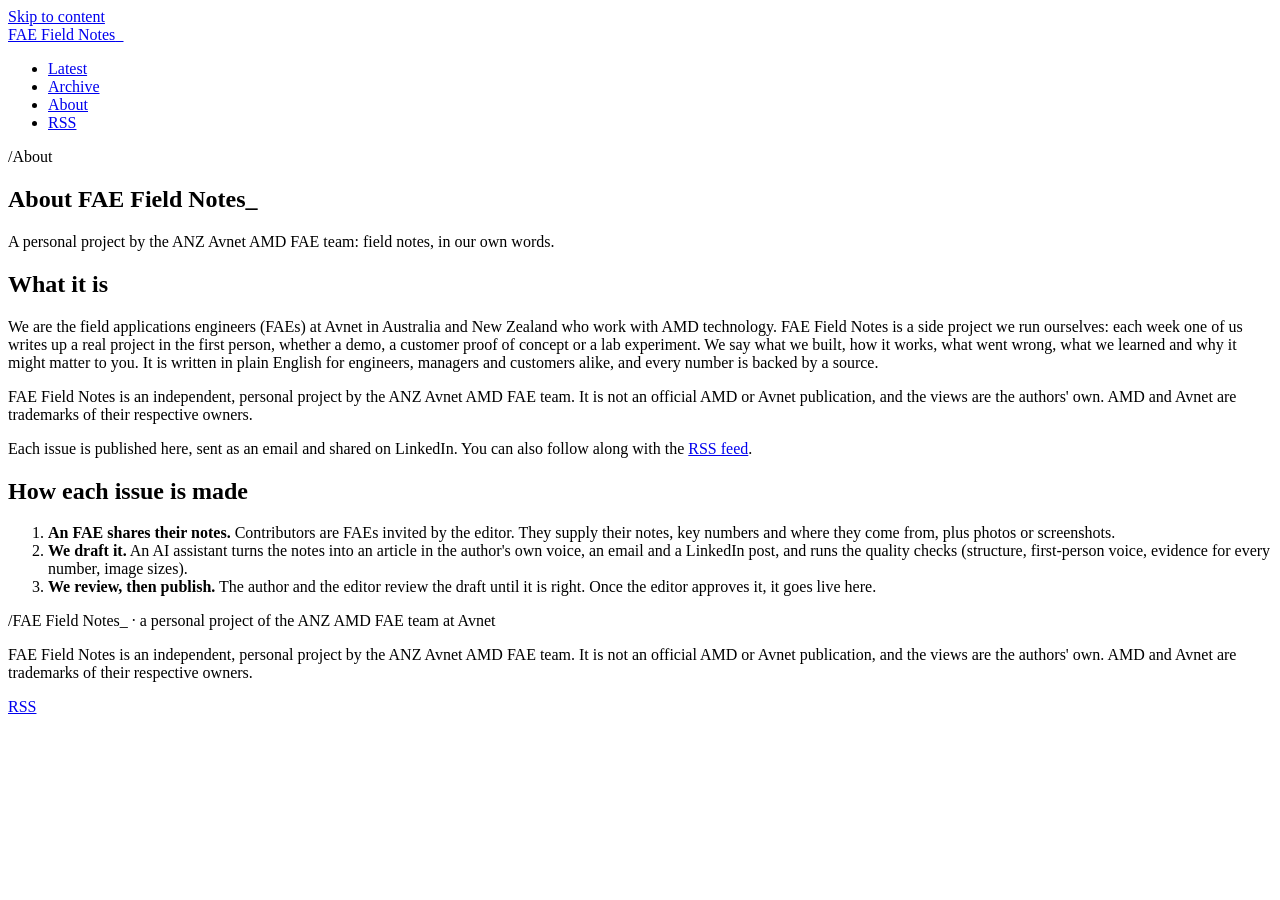
==== about/index.html @ 50558a1d "Publish 36fe0c4" ====
<!DOCTYPE html><html lang="en"><head><meta charset="utf-8"><meta name="viewport" content="width=device-width, initial-scale=1"><title>About | FAE Field Notes_</title><meta name="description" content="What FAE Field Notes is and how each issue is made."><meta name="theme-color" content="#041646"><link rel="canonical" href="https://jcavnet.github.io/fae-field-notes/about/"><link rel="icon" type="image/svg+xml" href="/fae-field-notes/favicon.svg"><link rel="alternate" type="application/rss+xml" title="FAE Field Notes_" href="/fae-field-notes/rss.xml"><meta property="og:site_name" content="FAE Field Notes_"><meta property="og:type" content="website"><meta property="og:title" content="About"><meta property="og:description" content="What FAE Field Notes is and how each issue is made."><meta property="og:url" content="https://jcavnet.github.io/fae-field-notes/about/"><meta property="og:image" content="https://jcavnet.github.io/fae-field-notes/og-default.png"><meta name="twitter:card" content="summary_large_image"><link rel="stylesheet" href="/fae-field-notes/_astro/Base.CILeCdcV.css"></head><body><a class="skip-link" href="#main">Skip to content</a><header class="site-header"><div class="wrap"><a class="brand" href="/fae-field-notes/" aria-label="FAE Field Notes home"><span class="wordmark">FAE Field Notes<span class="cursor" aria-hidden="true">_</span></span></a><nav class="site-nav" aria-label="Main"><ul><li><a href="/fae-field-notes/">Latest</a></li><li><a href="/fae-field-notes/#archive">Archive</a></li><li><a href="/fae-field-notes/about/" aria-current="page">About</a></li><li><a href="/fae-field-notes/rss.xml">RSS</a></li></ul></nav></div></header><main id="main" tabindex="-1"><section class="band page-head" aria-labelledby="about-title"><div class="wrap"><p class="kicker"><span class="slash" aria-hidden="true">/</span>About</p><h1 id="about-title">About FAE Field Notes<span class="cursor" aria-hidden="true">_</span></h1><p>A personal project by the ANZ Avnet AMD FAE team: field notes, in our own words.</p></div></section><section class="section"><div class="wrap"><div class="prose"><h2>What it is</h2><p>We are the field applications engineers (FAEs) at Avnet in Australia and New Zealand who work with AMD technology. FAE Field Notes is a side project we run ourselves: each week one of us writes up a real project in the first person, whether a demo, a customer proof of concept or a lab experiment. We say what we built, how it works, what went wrong, what we learned and why it might matter to you. It is written in plain English for engineers, managers and customers alike, and every number is backed by a source.</p><p>FAE Field Notes is an independent, personal project by the ANZ Avnet AMD FAE team. It is not an official AMD or Avnet publication, and the views are the authors&#39; own. AMD and Avnet are trademarks of their respective owners.</p><p>Each issue is published here, sent as an email and shared on LinkedIn. You can also follow along with the <a href="/fae-field-notes/rss.xml">RSS feed</a>.</p><h2>How each issue is made</h2><ol class="steps"><li><strong>An FAE shares their notes.</strong> Contributors are FAEs invited by the editor. They supply their notes, key numbers and where they come from, plus photos or screenshots.</li><li><strong>We draft it.</strong> An AI assistant turns the notes into an article in the author's own voice, an email and a LinkedIn post, and runs the quality checks (structure, first-person voice, evidence for every number, image sizes).</li><li><strong>We review, then publish.</strong> The author and the editor review the draft until it is right. Once the editor approves it, it goes live here.</li></ol></div></div></section></main><footer class="site-footer"><div class="wrap"><p><span class="slash" aria-hidden="true">/</span>FAE Field Notes_ · a personal project of the ANZ AMD FAE team at Avnet</p><p class="disclaimer">FAE Field Notes is an independent, personal project by the ANZ Avnet AMD FAE team. It is not an official AMD or Avnet publication, and the views are the authors&#39; own. AMD and Avnet are trademarks of their respective owners.</p><p class="footer-cta"><a href="/fae-field-notes/rss.xml">RSS</a></p></div></footer></body></html>
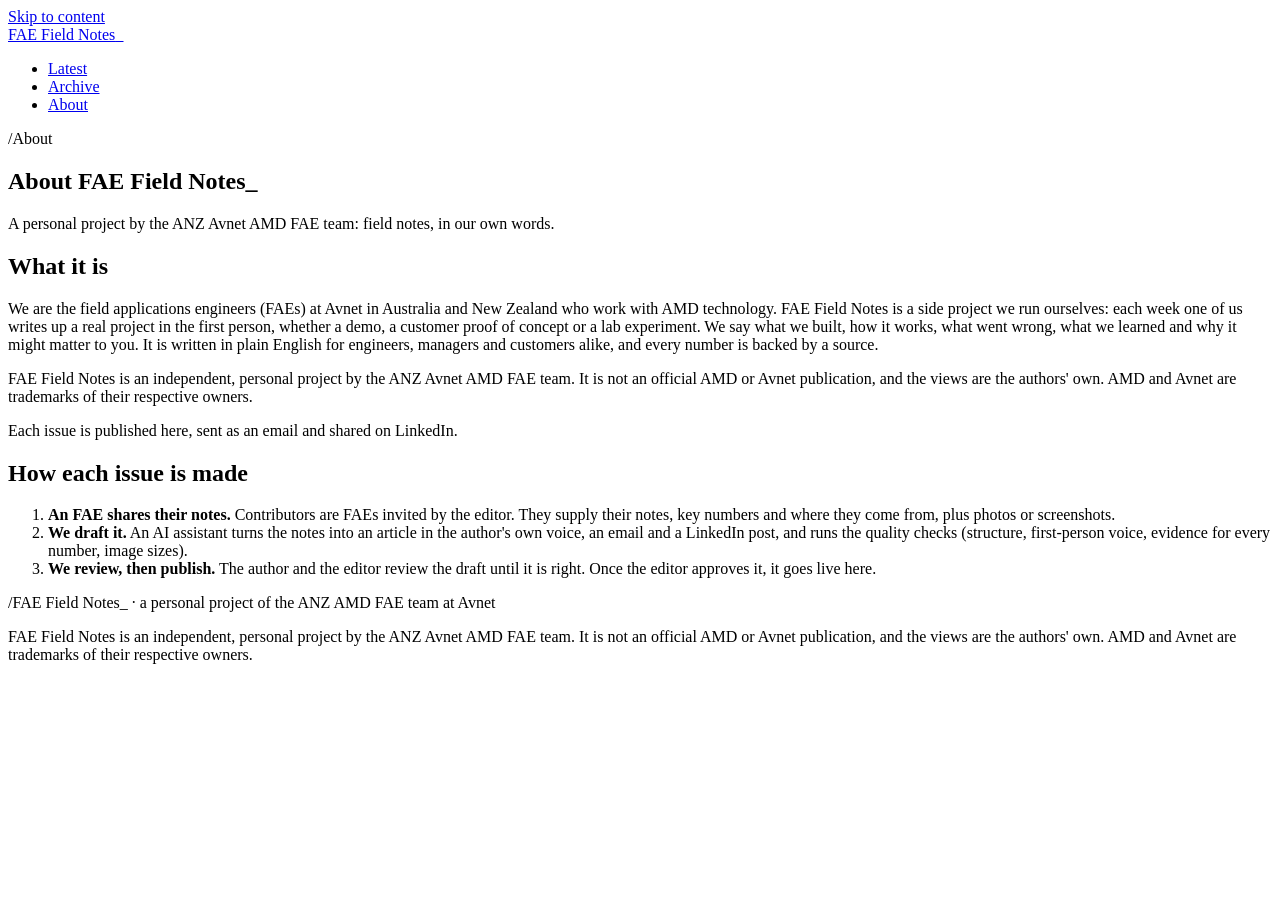
==== commit d64ffa9e: "Publish abc2636" ====
--- a/about/index.html
+++ b/about/index.html
@@ -1 +1 @@
-<!DOCTYPE html><html lang="en"><head><meta charset="utf-8"><meta name="viewport" content="width=device-width, initial-scale=1"><title>About | FAE Field Notes_</title><meta name="description" content="What FAE Field Notes is and how each issue is made."><meta name="theme-color" content="#041646"><link rel="canonical" href="https://jcavnet.github.io/fae-field-notes/about/"><link rel="icon" type="image/svg+xml" href="/fae-field-notes/favicon.svg"><link rel="alternate" type="application/rss+xml" title="FAE Field Notes_" href="/fae-field-notes/rss.xml"><meta property="og:site_name" content="FAE Field Notes_"><meta property="og:type" content="website"><meta property="og:title" content="About"><meta property="og:description" content="What FAE Field Notes is and how each issue is made."><meta property="og:url" content="https://jcavnet.github.io/fae-field-notes/about/"><meta property="og:image" content="https://jcavnet.github.io/fae-field-notes/og-default.png"><meta name="twitter:card" content="summary_large_image"><link rel="stylesheet" href="/fae-field-notes/_astro/Base.CILeCdcV.css"></head><body><a class="skip-link" href="#main">Skip to content</a><header class="site-header"><div class="wrap"><a class="brand" href="/fae-field-notes/" aria-label="FAE Field Notes home"><span class="wordmark">FAE Field Notes<span class="cursor" aria-hidden="true">_</span></span></a><nav class="site-nav" aria-label="Main"><ul><li><a href="/fae-field-notes/">Latest</a></li><li><a href="/fae-field-notes/#archive">Archive</a></li><li><a href="/fae-field-notes/about/" aria-current="page">About</a></li><li><a href="/fae-field-notes/rss.xml">RSS</a></li></ul></nav></div></header><main id="main" tabindex="-1"><section class="band page-head" aria-labelledby="about-title"><div class="wrap"><p class="kicker"><span class="slash" aria-hidden="true">/</span>About</p><h1 id="about-title">About FAE Field Notes<span class="cursor" aria-hidden="true">_</span></h1><p>A personal project by the ANZ Avnet AMD FAE team: field notes, in our own words.</p></div></section><section class="section"><div class="wrap"><div class="prose"><h2>What it is</h2><p>We are the field applications engineers (FAEs) at Avnet in Australia and New Zealand who work with AMD technology. FAE Field Notes is a side project we run ourselves: each week one of us writes up a real project in the first person, whether a demo, a customer proof of concept or a lab experiment. We say what we built, how it works, what went wrong, what we learned and why it might matter to you. It is written in plain English for engineers, managers and customers alike, and every number is backed by a source.</p><p>FAE Field Notes is an independent, personal project by the ANZ Avnet AMD FAE team. It is not an official AMD or Avnet publication, and the views are the authors&#39; own. AMD and Avnet are trademarks of their respective owners.</p><p>Each issue is published here, sent as an email and shared on LinkedIn. You can also follow along with the <a href="/fae-field-notes/rss.xml">RSS feed</a>.</p><h2>How each issue is made</h2><ol class="steps"><li><strong>An FAE shares their notes.</strong> Contributors are FAEs invited by the editor. They supply their notes, key numbers and where they come from, plus photos or screenshots.</li><li><strong>We draft it.</strong> An AI assistant turns the notes into an article in the author's own voice, an email and a LinkedIn post, and runs the quality checks (structure, first-person voice, evidence for every number, image sizes).</li><li><strong>We review, then publish.</strong> The author and the editor review the draft until it is right. Once the editor approves it, it goes live here.</li></ol></div></div></section></main><footer class="site-footer"><div class="wrap"><p><span class="slash" aria-hidden="true">/</span>FAE Field Notes_ · a personal project of the ANZ AMD FAE team at Avnet</p><p class="disclaimer">FAE Field Notes is an independent, personal project by the ANZ Avnet AMD FAE team. It is not an official AMD or Avnet publication, and the views are the authors&#39; own. AMD and Avnet are trademarks of their respective owners.</p><p class="footer-cta"><a href="/fae-field-notes/rss.xml">RSS</a></p></div></footer></body></html>+<!DOCTYPE html><html lang="en"><head><meta charset="utf-8"><meta name="viewport" content="width=device-width, initial-scale=1"><title>About | FAE Field Notes_</title><meta name="description" content="What FAE Field Notes is and how each issue is made."><meta name="theme-color" content="#041646"><link rel="canonical" href="https://jcavnet.github.io/fae-field-notes/about/"><link rel="icon" type="image/svg+xml" href="/fae-field-notes/favicon.svg"><link rel="alternate" type="application/rss+xml" title="FAE Field Notes_" href="/fae-field-notes/rss.xml"><meta property="og:site_name" content="FAE Field Notes_"><meta property="og:type" content="website"><meta property="og:title" content="About"><meta property="og:description" content="What FAE Field Notes is and how each issue is made."><meta property="og:url" content="https://jcavnet.github.io/fae-field-notes/about/"><meta property="og:image" content="https://jcavnet.github.io/fae-field-notes/og-default.png"><meta name="twitter:card" content="summary_large_image"><link rel="stylesheet" href="/fae-field-notes/_astro/Base.pYidu7c2.css"></head><body><a class="skip-link" href="#main">Skip to content</a><header class="site-header"><div class="wrap"><a class="brand" href="/fae-field-notes/" aria-label="FAE Field Notes home"><span class="wordmark">FAE Field Notes<span class="cursor" aria-hidden="true">_</span></span></a><nav class="site-nav" aria-label="Main"><ul><li><a href="/fae-field-notes/">Latest</a></li><li><a href="/fae-field-notes/#archive">Archive</a></li><li><a href="/fae-field-notes/about/" aria-current="page">About</a></li></ul></nav></div></header><main id="main" tabindex="-1"><section class="band page-head" aria-labelledby="about-title"><div class="wrap"><p class="kicker"><span class="slash" aria-hidden="true">/</span>About</p><h1 id="about-title">About FAE Field Notes<span class="cursor" aria-hidden="true">_</span></h1><p>A personal project by the ANZ Avnet AMD FAE team: field notes, in our own words.</p></div></section><section class="section"><div class="wrap"><div class="prose"><h2>What it is</h2><p>We are the field applications engineers (FAEs) at Avnet in Australia and New Zealand who work with AMD technology. FAE Field Notes is a side project we run ourselves: each week one of us writes up a real project in the first person, whether a demo, a customer proof of concept or a lab experiment. We say what we built, how it works, what went wrong, what we learned and why it might matter to you. It is written in plain English for engineers, managers and customers alike, and every number is backed by a source.</p><p>FAE Field Notes is an independent, personal project by the ANZ Avnet AMD FAE team. It is not an official AMD or Avnet publication, and the views are the authors&#39; own. AMD and Avnet are trademarks of their respective owners.</p><p>Each issue is published here, sent as an email and shared on LinkedIn.</p><h2>How each issue is made</h2><ol class="steps"><li><strong>An FAE shares their notes.</strong> Contributors are FAEs invited by the editor. They supply their notes, key numbers and where they come from, plus photos or screenshots.</li><li><strong>We draft it.</strong> An AI assistant turns the notes into an article in the author's own voice, an email and a LinkedIn post, and runs the quality checks (structure, first-person voice, evidence for every number, image sizes).</li><li><strong>We review, then publish.</strong> The author and the editor review the draft until it is right. Once the editor approves it, it goes live here.</li></ol></div></div></section></main><footer class="site-footer"><div class="wrap"><p><span class="slash" aria-hidden="true">/</span>FAE Field Notes_ · a personal project of the ANZ AMD FAE team at Avnet</p><p class="disclaimer">FAE Field Notes is an independent, personal project by the ANZ Avnet AMD FAE team. It is not an official AMD or Avnet publication, and the views are the authors&#39; own. AMD and Avnet are trademarks of their respective owners.</p></div></footer></body></html>
